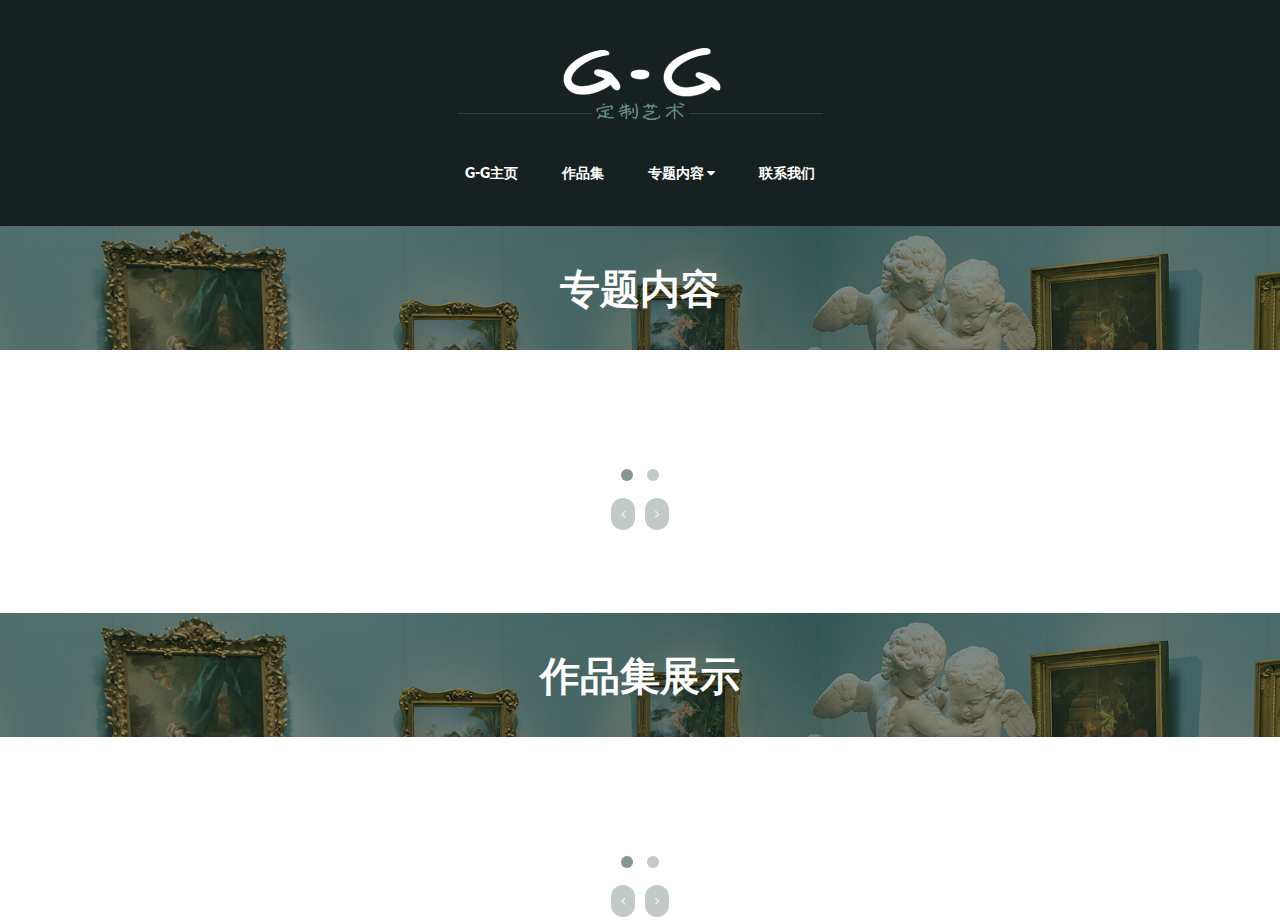
==== about.html @ 34f33b57 "Add files via upload" ====
<!doctype html>
<html class="no-js" lang="en">
    <head>
      <meta charset="utf-8">
      <meta http-equiv="x-ua-compatible" content="ie=edge">
      <title>G-G 联系方式</title>
      <meta name="description" content="">
      <meta name="viewport" content="width=device-width, initial-scale=1">
      <link rel="shortcut icon" type="image/x-icon" href="images/favicon.ico"> 
      <link rel="apple-touch-icon" href="images/favicon.ico">
      <!-- Place favicon.ico in the root directory -->
      <!-- all css here -->
      <!-- bootstrap v3.3.6 css -->
      <link rel="stylesheet" href="css/bootstrap.min.css">
      <!-- flat-icon css -->
      <link rel="stylesheet" href="css/flaticon.css">
      <!-- animate css -->
      <link rel="stylesheet" href="css/animate.css">
      <!-- jquery-ui.min css -->
      <link rel="stylesheet" href="css/jquery-ui.min.css">
      <!-- meanmenu css -->
      <link rel="stylesheet" href="css/meanmenu.min.css">
      <!-- owl.carousel css -->
      <link rel="stylesheet" href="css/owl.carousel.css">
      <!-- font-awesome css -->
      <link rel="stylesheet" href="css/font-awesome.min.css">
      <!-- style css -->
      <link rel="stylesheet" href="style.css">
      <!-- responsive css -->
      <link rel="stylesheet" href="css/responsive.css">
      <!-- modernizr css -->
      <script src="js/vendor/modernizr-2.8.3.min.js"></script>
    </head>
    <body>
        <!-- Header Area Start Here -->
        <header>
            <div class="header-area">
                <div class="container">
                    <div class="row">
                        <div class="col-lg-12 col-md-12 col-sm-12 col-xs-12">
                            <div class="logo-area">
                                <a href="index.html"><img src="images/logo.png" alt=""></a>
                            </div>
                        </div>
                        <div class="col-lg-12 col-md-12 col-sm-12 col-xs-12">
                            <nav>
                                <div class="main-menu">
                                    <ul>
                                        <li><a href="index.html">G-G主页</a></li>
                                        <li><a href="about.html">作品集</a></li>
                                        <li><a>专题内容 <i class="fa fa-caret-down" aria-hidden="true"></i></a>
                                          <ul>                                                
                                            <li><a href="about.html">定制内容</a></li>
                                            <li><a href="https://sticker.weixin.qq.com/cgi-bin/mmemoticon-bin/emoticonview?oper=single&t=shop/detail&productid=aL2PCfwK/89qO7sF6/+I+UDhfwEjhec2ZNvdnLLJRd/NdeG1R0ekOa5gpT2hba4B276aJAyvTpdCa6SAmxaBFAD7L1aZmBsq6Qu8JnBQkPEo=">小兔包包1</a></li>
                                            <li><a href="https://sticker.weixin.qq.com/cgi-bin/mmemoticon-bin/emoticonview?oper=single&t=shop/detail&productid=aL2PCfwK/89qO7sF6/+I+UDhfwEjhec2ZNvdnLLJRd/NsPagI66DlL+6jXRAiBVO2Pj77KPvrOYlN1unuAhCJGdX3nAT0XBNVtbupAVrVd1c=">小兔包包2</a></li>   
                                          </ul>                                       
                                        </li>
                                        </li>
                                        <!-- <li><a href="prices.html">Opening Times & Prices</a></li>
                                        <li><a>Pages <i class="fa fa-caret-down" aria-hidden="true"></i></a>
                                            <ul>                                                
                                                <li><a href="activities.html">Activities</a></li>
                                                <li><a href="events.html">Events</a></li>
                                                <li><a href="single-event.html">Single Event</a></li>
                                            </ul>
                                        </li>
                                        <li><a href="membership.html">Membership</a></li> -->
                                        <li class="active"><a href="contact.html">联系我们</a></li>
                                    </ul>
                                </div>
                            </nav>
                        </div>
                    </div>
                </div>
            </div>
        </header>
        <!-- Header Area End Here -->
        <!-- Breadcumb Start Here -->
        <div class="breadcumb-area">
            <div class="container">
                <div class="row">
                    <div class="col-lg-12 col-md-12 col-sm-12 col-xs-12 text-center">
                        <div class="breadcumb">
                            <h2>专题内容</h2>
                        </div>
                    </div>                    
                </div>
            </div>
        </div>
        <!-- Breadcumb End Here -->
        <!-- Contact Us Area Start Here -->
        <style>
          
          /* 我们让左右两边都固定宽度200 */
          
          .lside{
          margin-top: 30px;
          width: 360px;
          
          float: left;
          
          }
          .lside2{
          margin-top: 30px;
          width: 360px;
          
          margin-left: 30px;
          
          }
          .rside{
            margin-top: 30px;
          width: 360px;
          
          float: right;
          
          }
          
          /* 所以中间栏要加左右边距 */
          
          .content{
          margin-top: 30px;
          margin-left: 10px;
          margin-right:370px;
          
          }
          .center{
            margin: auto;
          }
          
          .lside,.rside,.content{
          
          padding: 20px;
          
          box-sizing: border-box;/* 去掉内边距影响 */
          
          }
                    
          /* 最后加个功能，当浏览宽度小于700时，三个栏进行竖排 */
          
          @media screen and (max-width:700px) {
          
          .lside,.rside,.content{
          
          width: 100%;
          
          margin: 0px;
          
          }
          
          }    
                
          </style>
          <div class="container">

            <!-- 主体这里我们要放入三个盒子，分别是左中右,要注意的是我们用margin进行三栏布局
            
                       中间的栏是自适应的，所以中间的栏放在第三个。
            
                       -->
            <br><br><br>
            <div class="row">
                <div class="showcase-slider">              
                    <div class="single-showcase">
                        <div class="images">                    
                          <img src="images/work/1.png" alt="">
                        </div>                  
                    </div>
                    <div class="single-showcase">
                        <div class="images">
                            <img src="images/work/2.png" alt="">                  
                        </div>
                    </div>
                    <div class="single-showcase">
                      <div class="images">                    
                        <img src="images/work/3.png" alt="">
                      </div>                  
                    </div>
                    <div class="single-showcase">
                      <div class="images">                    
                        <img src="images/work/4.png" alt="">
                      </div>                  
                    </div>
                    <div class="single-showcase">
                      <div class="images">                    
                        <img src="images/work/5.png" alt="">
                      </div>                  
                    </div>             
                </div>
            </div>
            
            </div>
            <br><br><br>
        <div class="breadcumb-area">
          <div class="container">
              <div class="row">
                  <div class="col-lg-12 col-md-12 col-sm-12 col-xs-12 text-center">
                      <div class="breadcumb">
                          <h2>作品集展示</h2>
                      </div>
                  </div>                    
              </div>
          </div>
        </div>  
        <br><br><br>
      <div class="row">
          <div class="showcase-slider">              
              <div class="single-showcase">
                  <div class="images">                    
                    <img src="images/work/6.png" alt="">
                  </div>                  
              </div>
              <div class="single-showcase">
                  <div class="images">
                      <img src="images/work/7.png" alt="">                  
                  </div>
              </div>
              <div class="single-showcase">
                <div class="images">                    
                  <img src="images/work/8.png" alt="">
                </div>                  
              </div>
              <div class="single-showcase">
                <div class="images">                    
                  <img src="images/work/9.png" alt="">
                </div>                  
              </div>
              <div class="single-showcase">
                <div class="images">                    
                  <img src="images/work/10.png" alt="">
                </div>                  
              </div>             
          </div>
      </div>
            
        <!-- Footer End Here -->
		    <!-- all js here -->
		    <!-- jquery latest version -->
        <script src="js/vendor/jquery-1.12.0.min.js"></script>
		    <!-- bootstrap js -->
        <script src="js/bootstrap.min.js"></script>
		    <!-- owl.carousel js -->
        <script src="js/owl.carousel.min.js"></script>
		    <!-- meanmenu js -->
        <script src="js/jquery.meanmenu.js"></script>
		    <!-- jquery-ui js -->
        <script src="js/jquery-ui.min.js"></script>
		    <!-- wow js -->
        <script src="js/wow.min.js"></script>
		    <!-- plugins js -->
        <script src="js/plugins.js"></script>
		    <!-- main js -->
        <script src="js/main.js"></script>
        <script type="text/javascript" src="https://maps.googleapis.com/maps/api/js"></script>
        <script>
        function initialize() {
          var mapOptions = {
            zoom: 15,
            scrollwheel: false,
            center: new google.maps.LatLng(40.6700, -73.9400),
          };

          var map = new google.maps.Map(document.getElementById('map'),
          mapOptions);

          var marker = new google.maps.Marker({
            position: map.getCenter(),
            icon: 'images/pointer.png',
            map: map
          });

          }
          google.maps.event.addDomListener(window, 'load', initialize);
        </script>
    </body>
</html>
---- css/flaticon.css ----
/*
  	Flaticon icon font: Flaticon
  	Creation date: 11/12/2016 12:36
  	*/

@font-face {
  font-family: "Flaticon";
  src: url("../fonts/Flaticon.eot");
  src: url("../fonts/Flaticon.eot?#iefix") format("embedded-opentype"),
       url("../fonts/Flaticon.woff") format("woff"),
       url("../fonts/Flaticon.ttf") format("truetype"),
       url("../fonts/Flaticon.svg#Flaticon") format("svg");
  font-weight: normal;
  font-style: normal;
}

@media screen and (-webkit-min-device-pixel-ratio:0) {
  @font-face {
    font-family: "Flaticon";
    src: url("../fonts/Flaticon.svg#Flaticon") format("svg");
  }
}

[class^="flaticon-"]:before, [class*=" flaticon-"]:before,
[class^="flaticon-"]:after, [class*=" flaticon-"]:after {   
  font-family: Flaticon;
font-style: normal;

}

.flaticon-animal:before { content: "\f100"; }
.flaticon-animal-1:before { content: "\f101"; }
.flaticon-animal-2:before { content: "\f102"; }
.flaticon-arrows:before { content: "\f103"; }
.flaticon-arrows-1:before { content: "\f104"; }
.flaticon-arrows-2:before { content: "\f105"; }
.flaticon-arrows-3:before { content: "\f106"; }
.flaticon-arrows-4:before { content: "\f107"; }
.flaticon-arrows-5:before { content: "\f108"; }
.flaticon-arrows-6:before { content: "\f109"; }
.flaticon-arrows-7:before { content: "\f10a"; }
.flaticon-book:before { content: "\f10b"; }
.flaticon-business:before { content: "\f10c"; }
.flaticon-business-1:before { content: "\f10d"; }
.flaticon-check:before { content: "\f10e"; }
.flaticon-check-1:before { content: "\f10f"; }
.flaticon-cinema:before { content: "\f110"; }
.flaticon-circle:before { content: "\f111"; }
.flaticon-circus:before { content: "\f112"; }
.flaticon-clock:before { content: "\f113"; }
.flaticon-clock-1:before { content: "\f114"; }
.flaticon-commerce:before { content: "\f115"; }
.flaticon-connection:before { content: "\f116"; }
.flaticon-exclamation:before { content: "\f117"; }
.flaticon-favorite:before { content: "\f118"; }
.flaticon-favorite-1:before { content: "\f119"; }
.flaticon-food:before { content: "\f11a"; }
.flaticon-food-2:before { content: "\f11b"; }
.flaticon-food-3:before { content: "\f11c"; }
.flaticon-foot:before { content: "\f11d"; }
.flaticon-gps:before { content: "\f11e"; }
.flaticon-gps-1:before { content: "\f11f"; }
.flaticon-gps-2:before { content: "\f120"; }
.flaticon-hospital:before { content: "\f121"; }
.flaticon-interface:before { content: "\f122"; }
.flaticon-interface-1:before { content: "\f123"; }
.flaticon-man:before { content: "\f124"; }
.flaticon-map:before { content: "\f125"; }
.flaticon-medical:before { content: "\f126"; }
.flaticon-money:before { content: "\f127"; }
.flaticon-money-1:before { content: "\f128"; }
.flaticon-monuments:before { content: "\f129"; }
.flaticon-null:before { content: "\f12a"; }
.flaticon-null-1:before { content: "\f12b"; }
.flaticon-null-2:before { content: "\f12c"; }
.flaticon-null-3:before { content: "\f12d"; }
.flaticon-people:before { content: "\f12e"; }
.flaticon-people-1:before { content: "\f12f"; }
.flaticon-people-2:before { content: "\f130"; }
.flaticon-people-3:before { content: "\f131"; }
.flaticon-people-4:before { content: "\f132"; }
.flaticon-people-5:before { content: "\f133"; }
.flaticon-person:before { content: "\f134"; }
.flaticon-play:before { content: "\f135"; }
.flaticon-play-1:before { content: "\f136"; }
.flaticon-search:before { content: "\f137"; }
.flaticon-security:before { content: "\f138"; }
.flaticon-shapes:before { content: "\f139"; }
.flaticon-shapes-1:before { content: "\f13a"; }
.flaticon-shapes-2:before { content: "\f13b"; }
.flaticon-sign:before { content: "\f13c"; }
.flaticon-sign-1:before { content: "\f13d"; }
.flaticon-sign-2:before { content: "\f13e"; }
.flaticon-social:before { content: "\f13f"; }
.flaticon-social-1:before { content: "\f140"; }
.flaticon-social-2:before { content: "\f141"; }
.flaticon-social-3:before { content: "\f142"; }
.flaticon-sofa:before { content: "\f143"; }
.flaticon-sports:before { content: "\f144"; }
.flaticon-sports-1:before { content: "\f145"; }
.flaticon-square:before { content: "\f146"; }
.flaticon-square-1:before { content: "\f147"; }
.flaticon-target:before { content: "\f148"; }
.flaticon-technology:before { content: "\f149"; }
.flaticon-technology-1:before { content: "\f14a"; }
.flaticon-technology-2:before { content: "\f14b"; }
.flaticon-telephone:before { content: "\f14c"; }
.flaticon-tickets:before { content: "\f14d"; }
.flaticon-tickets-1:before { content: "\f14e"; }
.flaticon-tool:before { content: "\f14f"; }
.flaticon-tool-1:before { content: "\f150"; }
.flaticon-tool-2:before { content: "\f151"; }
.flaticon-two:before { content: "\f152"; }
.flaticon-web:before { content: "\f153"; }
.flaticon-web-1:before { content: "\f154"; }
---- style.css ----
@import url('https://fonts.googleapis.com/css?family=Architects+Daughter|Gloria+Hallelujah|Lato:300,400,700,900');
/*-------------------------------------
    Template Name: Zooks - Zoo, Cinema, Museum, Comedy Club, Circus & Aquarium HTML5 Responsive Template
    Template URI: http://envalab.com/
    Description: Zooks is a  HTML5 Responsive Template especially made for Zoos, Cinemas, Museums, Comedy Clubs, Circus & Aquariums.
    Author: ENVALAB
    Author URI: http://envalab.com/
    Version: 1.0
-------------------------------------
    
    CSS INDEX
    ===================	
    1. Theme Default CSS (body, link color, section etc)

-------------------------------------*/
/*------------------------------------
    1.  Theme default CSS
        1.1 Reset CSS 
    2.Header Area Start Here 
    3.Slider Area Start Here
    4.Reason to come the zoo start here
    5.Showcase Area Start Here
    6.Promo Area Start Here
    7.Current Exchibition Area Start Here
    8.Video Section Start Here
    9.Recent Zooks Photos Start Here
    10.Footer Start Here
    11.Breadcumb Start Here
    12.Meseum Cafe Start Here
    13.Tutor Area Start Here
    14.Publications Start Here
    15.Servies Start Here
    16.Opening Area Start Here
    17.Activities Area Start Here 
    18.Events Area Start Here
    19.Single Events Area Start Here
    20.Membership Area Start Here
    21.Contact Us Area Start Here
/*------------------------------------*/
/*....................................
1.Theme default CSS
....................................*/
html,
body {
  height: 100%;
  font-size: 15px;
  color: #222222;
  font-family: 'Lato', sans-serif;
  vertical-align: baseline;
  line-height: 26px;
  font-weight: 400;
}
/* ....................................
1.1 Reset CSS 
.......................................*/
.floatleft {
  float: left;
}
.floatright {
  float: right;
}
.alignleft {
  float: left;
  margin-right: 15px;
  margin-bottom: 26px;
}
.alignright {
  float: right;
  margin-left: 15px;
  margin-bottom: 26px;
}
.aligncenter {
  display: block;
  margin: 0 auto 26px;
}
a:focus {
  outline: 0px solid;
}
img {
  max-width: 100%;
  height: auto;
}
.fix {
  overflow: hidden;
}
p {
  margin: 0 0 26px;
}
h1,
h2,
h3,
h4,
h5,
h6 {
  margin: 0 0 26px;
  font-weight: 600;
  font-family: 'Gloria Hallelujah', cursive;
}
a {
  transition: all 0.5s ease 0s;
  text-decoration: none;
}
a:hover {
  color: #385a57;
  text-decoration: none;
}
a:active,
a:hover {
  outline: 0 none;
  color: #547d79;
}
ul {
  list-style: outside none none;
  margin: 0;
  padding: 0;
}
.clear {
  clear: both;
}
::-moz-selection {
  background: #385a57;
  text-shadow: none;
}
::selection {
  background: #385a57;
  text-shadow: none;
}
.browserupgrade {
  margin: 26px  0;
  background: #385a57;
  color: #333333;
  padding: 26px 0;
}
.acurate {
  margin: 0;
  padding: 0;
}
.mobile-menu-area {
  display: none;
}
.mean-container .mean-nav {
  position: absolute;
  top: 100%;
}
.section-title {
  text-align: center;
}
.section-title h2 {
  position: relative;
  font-family: 'Lato', sans-serif;
  font-size: 30px;
  color: #385a57;
  text-transform: uppercase;
  margin-bottom: 10px;
}
.section-title h2:before {
  position: absolute;
  text-align: center;
  background: url(images/line.png) no-repeat;
  left: 150px;
  height: 10px;
  content: "";
  margin: auto;
  top: 20px;
  width: 150px;
}
.section-title h2:after {
  position: absolute;
  text-align: center;
  background: url(images/line.png) no-repeat;
  right: 150px;
  height: 10px;
  content: "";
  margin: auto;
  top: 20px;
  width: 150px;
}
.section-title h2 span {
  font-family: 'Gloria Hallelujah', cursive;
  text-transform: capitalize;
  color: #adb4b3;
  font-size: 40px;
}
.section-title p {
  border: 1px solid #dddddd;
  border-radius: 30px;
  display: inline-block;
  padding: 5px 30px;
}
.read-more {
  display: inline-block;
}
.read-more a {
  background: #ffffff;
  color: #52716e;
  display: inline-block;
  padding: 10px 20px;
  transition: all 0.5s ease 0s;
}
.read-more a:hover {
  background: #385a57;
  color: #ffffff;
}
/* ------------------------------------
2.Header Area Start Here 
---------------------------------------*/
.header-area {
  background: #182121;
}
.header-area .logo-area {
  padding: 45px 0 0;
  text-align: center;
}
.header-area .main-menu ul {
  margin: 0;
  padding: 0;
  text-align: center;
}
.header-area .main-menu ul li {
  display: inline-block;
  padding: 40px 20px;
  position: relative;
}
.header-area .main-menu ul li:hover ul {
  transform: scaleY(1);
  visibility: visible;
  opacity: 1;
}
.header-area .main-menu ul li ul {
  position: absolute;
  background: #182121;
  left: 0;
  opacity: 0;
  top: 100%;
  transform: scaleY(0);
  transform-origin: 0 0 0;
  transition: all 0.5s ease 0s;
  width: 200px;
  z-index: 99999;
  text-align: left;
  visibility: hidden;
}
.header-area .main-menu ul li ul li {
  display: block;
  border-bottom: 1px solid #385a57;
  margin: 0;
  padding: 0;
}
.header-area .main-menu ul li ul li a {
  display: block;
  padding: 7px 10px;
  text-decoration: none;
  color: #ffffff !important;
  font-size: 14px;
  font-weight: 300;
  transition: all 0.5s ease 0s;
}
.header-area .main-menu ul li ul li a:hover {
  color: #547d79;
  margin-left: 5px;
}
.header-area .main-menu ul li a {
  display: block;
  font-size: 14px;
  text-decoration: none;
  color: #ffffff;
  text-transform: uppercase;
  font-weight: 800;
}
.header-area .main-menu ul li a:hover {
  color: #dddddd;
}
/* ------------------------------------
3.Slider Area Start Here 
---------------------------------------*/
.slider-area {
  position: relative;
}
.slider-area .single-slider {
  padding: 200px 0;
}
.slider-area .single-slider h2 {
  font-family: 'Lato', sans-serif;
  font-size: 65px;
  color: #ffffff;
}
.slider-area .single-slider .read-more {
  display: inline-block;
}
.slider-area .single-slider .read-more a {
  background: #ffffff;
  color: #52716e;
  display: inline-block;
  padding: 10px 20px;
  transition: all 0.5s ease 0s;
}
.slider-area .single-slider .read-more a:hover {
  background: #385a57;
  color: #ffffff;
}
.slider-area .single-slider.slide-one {
  background: url(images/slider/1.jpg) no-repeat;
  background-size: cover;
  background-position: center;
}
.slider-area .single-slider.slide-two {
  background: url(images/slider/1.jpg) no-repeat;
  background-size: cover;
  background-position: center;
}
.slider-area .single-slider.slide-three {
  background: url(images/slider/1.jpg) no-repeat;
  background-size: cover;
  background-position: center;
}
.slider-area .owl-controls {
  margin-top: 50px;
  z-index: 99999;
  position: absolute;
  left: 0;
  right: 0;
  text-align: center;
  margin: auto;
  bottom: 28px;
}
.slider-area .owl-controls .owl-pagination .owl-page.active span {
  background: #fff;
}
.slider-area .owl-controls .owl-pagination .owl-page span {
  display: block;
  width: 50px;
  height: 2px;
  margin: 5px 7px;
  filter: alpha(opacity=50);
  opacity: 1;
  -webkit-border-radius: 0px;
  -moz-border-radius: 0px;
  border-radius: 0px;
  background: #547d79;
  border: none;
}
/* ------------------------------------
4.Reason to come the zoo start here 
---------------------------------------*/
.reason-to-come-zoo-area {
  padding: 100px 0;
}
.reason-to-come-zoo-area .single-reason {
  padding: 30px 5px;
}
.reason-to-come-zoo-area .single-reason .icon a i {
  border-bottom: 1px solid #dddddd;
  color: #385a57;
  display: inline-block;
  font-size: 50px;
  margin-bottom: 30px;
  padding-bottom: 30px;
}
.reason-to-come-zoo-area .single-reason h3 a {
  font-family: 'Lato', sans-serif;
  font-size: 18px;
  color: #385a57;
  transition: all 0.5s ease 0s;
}
.reason-to-come-zoo-area .single-reason h3 a:hover {
  color: #333333;
}
/* ------------------------------------
5.Showcase Area Start Here 
---------------------------------------*/
.showcase-area {
  padding: 100px 0;
  background: #f7f7f7;
}
.showcase-area .showcase-slider {
  margin-bottom: 10px;
  padding-bottom: 10px;
  border-bottom: 1px solid #dddddd;
  margin-right: -30px;
}
.showcase-area .showcase-slider .single-showcase {
  margin-right: 30px;
  position: relative;
  overflow: hidden;
}
.showcase-area .showcase-slider .single-showcase:hover .overley {
  opacity: 1;
  transform: scale(1);
}
.showcase-area .showcase-slider .single-showcase .images img {
  width: 100%;
}
.showcase-area .showcase-slider .single-showcase .overley {
  position: absolute;
  left: 0;
  right: 0;
  width: 100%;
  height: 100%;
  background: #385a57;
  text-align: center;
  margin: auto;
  top: 0;
  opacity: 0;
  transition: all .5s;
  transform: scale(2);
}
.showcase-area .showcase-slider .single-showcase .overley .information {
  top: 35%;
  position: absolute;
  transform: rotateY(-50px);
  padding: 0 30px;
}
.showcase-area .showcase-slider .single-showcase .overley .information h3 {
  margin-bottom: 20px;
}
.showcase-area .showcase-slider .single-showcase .overley .information h3 > a {
  font-size: 18px;
  font-family: 'Lato', sans-serif;
  color: #ffffff;
  border: none;
  padding: 0;
  line-height: 1.5;
}
.showcase-area .showcase-slider .single-showcase .overley .information a {
  border: 1px solid #dddddd;
  border-radius: 10px;
  display: inline-block;
  padding: 5px 30px;
  color: #ffffff;
}
.showcase-area .showcase-slider .owl-buttons .owl-prev {
  left: 28px;
  top: 40%;
  position: absolute;
  -webkit-border-radius: 0;
  -moz-border-radius: 0;
  border-radius: 0;
  margin: 2px !important;
  background: transparent;
  transition: all 0.5s ease 0s;
}
.showcase-area .showcase-slider .owl-buttons .owl-next {
  right: 56px;
  top: 40%;
  position: absolute;
  display: block;
  -webkit-border-radius: 0;
  -moz-border-radius: 0;
  border-radius: 0;
  margin: 2px !important;
  background: transparent;
  transition: all 0.5s ease 0s;
}
.showcase-area .showcase-slider .owl-buttons i {
  color: #385a57;
  font-size: 72px;
  font-weight: 100;
  color: #ffffff;
}
/* ------------------------------------
6.Promo Area Start Here 
---------------------------------------*/
.promo-area {
  padding: 140px 0 200px;
  background: url(images/promo.png) no-repeat;
  background-position: center;
  background-size: cover;
}
.promo-area .promo-text {
  color: #ffffff;
  width: 50%;
}
.promo-area .promo-text h2 {
  font-size: 60px;
  font-family: 'Lato', sans-serif;
  font-weight: 600;
}
.promo-area .promo-text p {
  font-size: 18px;
  margin-bottom: 40px;
}
/* -------------------------------------
7.Current Exchibition Area Start Here 
---------------------------------------*/
.current-exibition-area h2 {
  color: #385a57;
  font-size: 30px;
  font-family: 'Lato', sans-serif;
  font-weight: bold;
  border-bottom: 1px solid #dddddd;
  text-transform: uppercase;
  padding-bottom: 10px;
}
.exhibition-menu ul {
  margin: 0;
  padding: 0;
  text-align: left;
  border: 0px;
}
.exhibition-menu ul.nav.nav-tabs {
  margin: 0;
  padding: 0;
  text-align: left;
}
.exhibition-menu ul.nav.nav-tabs li {
  display: inline-block;
  float: inherit;
  background: transparent;
  color: #444444;
  margin: 3px;
}
.exhibition-menu ul.nav.nav-tabs li.active a {
  background: #385a57;
  color: #ffffff;
  border: 2px solid #385a57;
  border-radius: 10px;
  padding: 6px 25px;
}
.exhibition-menu ul.nav.nav-tabs li a {
  display: block;
  text-align: center;
  font-size: 16px;
  color: #8f8f8f;
  background: transparent;
  border: 2px solid #385a57;
  border-radius: 10px;
  padding: 8px 25px;
}
.exhibition-menu ul.nav.nav-tabs li a:hover {
  background: #385a57;
  color: #ffffff;
}
.exhibition-content-area {
  position: relative;
  overflow: hidden;
  margin: 30px 0;
}
.exhibition-content-area .image-area {
  position: relative;
  overflow: hidden;
  transition: all 0.5s ease 0s;
  margin-bottom: 30px;
}
.exhibition-content-area .image-area .images {
  position: relative;
  overflow: hidden;
}
.exhibition-content-area .image-area .images:hover img {
  transform: scale(1.2);
}
.exhibition-content-area .image-area .images img {
  width: 100%;
  transition: all 0.5s ease 0s;
}
.exhibition-content-area .image-area .date-area {
  width: 95px;
  height: 120px;
  position: absolute;
  right: 10px;
  top: 10px;
  background: #ffffff;
  text-align: center;
  text-transform: uppercase;
  font-weight: bold;
}
.exhibition-content-area .image-area .date-area p {
  font-size: 16px;
  padding: 10px;
  margin-bottom: 0;
}
.exhibition-content-area .image-area .date-area span {
  color: #ffffff;
  background: #385a57;
  display: block;
}
.exhibition-content-area .exhibition-details {
  border-bottom: 1px solid #dddddd;
  padding-bottom: 15px;
}
.exhibition-content-area .exhibition-details.last-child {
  border: none !important;
}
.exhibition-content-area .exhibition-details h2 {
  font-family: 'Lato', sans-serif;
  font-size: 30px;
  color: #385a57;
}
.exhibition-content-area .exhibition-details h2 span {
  float: right;
  font-size: 14px;
  padding: 10px 30px;
  cursor: pointer;
  background: #385a57;
  color: #ffffff;
  text-transform: uppercase;
  transition: all 0.5s ease 0s;
  border: 2px solid #385a57;
}
.exhibition-content-area .exhibition-details h2 span:hover {
  background: #ffffff;
  color: #385a57;
  border: 2px solid #385a57;
}
.exhibition-content-area .exhibition-details ul {
  margin: 0;
  padding: 0;
  list-style: none;
}
.exhibition-content-area .exhibition-details ul li {
  display: block;
  margin-right: 30px;
  margin-bottom: 10px;
}
.exhibition-content-area .exhibition-details ul li i {
  margin-right: 10px;
  font-weight: 800;
  color: #cfcfcf;
}
.exhibition-content-area .exhibition-details ul li span {
  margin-left: 100px;
}
.exhibition-content-area .exhibition-details ul li span i {
  margin-right: 10px;
  font-weight: 800;
  color: #cfcfcf;
}
/* ------------------------------------
8.Video Section Start Here 
---------------------------------------*/
.video-area {
  padding: 100px 0;
  background: #f7f7f7;
}
.video-area .video-content h2 {
  font-family: 'Lato', sans-serif;
  text-transform: uppercase;
  color: #385a57;
  font-weight: 800;
  margin-bottom: 40px;
}
.video-area .video-content .media .pull-left {
  margin-right: 15px;
}
.video-area .video-content .media .pull-left a {
  width: 100px;
  height: 100px;
  line-height: 100px;
  border-radius: 100%;
  border: 2px solid #385a57;
  display: block;
  text-align: center;
  transition: all 0.5s ease 0s;
}
.video-area .video-content .media .pull-left a:hover {
  background: #385a57;
}
.video-area .video-content .media .pull-left a:hover i {
  color: #ffffff;
}
.video-area .video-content .media .pull-left a i {
  font-size: 30px;
  font-weight: 800;
  color: #385a57;
}
.video-area .video-content .media .media-body h4 {
  font-size: 24px;
  color: #385a57;
  margin-bottom: 30px;
}
.video-area .video-content .media .media-body p {
  color: #385a57;
}
/* ------------------------------------
9.Recent Zooks Photos Start Here 
---------------------------------------*/
.recent-zooks-photo-area {
  padding: 100px 0;
}
.recent-zooks-photo-area .single-recent-photos {
  position: relative;
  overflow: hidden;
  margin-top: 30px;
}
.recent-zooks-photo-area .single-recent-photos:hover .overley {
  opacity: 1;
  transform: scale(1);
}
.recent-zooks-photo-area .single-recent-photos .images img {
  width: 100%;
}
.recent-zooks-photo-area .single-recent-photos .overley {
  position: absolute;
  left: 0;
  right: 0;
  width: 100%;
  height: 100%;
  background: #385a57;
  text-align: left;
  margin: auto;
  top: 0;
  opacity: 0;
  transition: all .5s;
  transform: scale(2);
}
.recent-zooks-photo-area .single-recent-photos .overley .photos-informations {
  top: 35%;
  position: absolute;
  transform: rotateY(-50px);
  padding: 0 15px;
}
.recent-zooks-photo-area .single-recent-photos .overley .photos-informations h3 {
  margin-bottom: 20px;
  font-size: 18px;
  font-family: 'Lato', sans-serif;
  color: #ffffff;
  border: none;
  padding: 0;
  line-height: 1.5;
}
.recent-zooks-photo-area .single-recent-photos .overley .photos-informations ul {
  margin: 0;
  padding: 0;
  list-style: none;
}
.recent-zooks-photo-area .single-recent-photos .overley .photos-informations ul li {
  display: inline-block;
  margin-right: 30px;
  color: #ffffff;
}
.recent-zooks-photo-area .single-recent-photos .overley .photos-informations ul li:last-child {
  float: right;
}
.recent-zooks-photo-area .single-recent-photos .overley .photos-informations ul li a {
  color: #fff;
  display: inline-block;
  margin: 0 5px;
}
/* ------------------------------------
10.Footer Start Here 
---------------------------------------*/
.footer-top {
  padding: 100px 0;
  background: url(images/footer-bg.png) no-repeat;
  background-position: center;
  background-size: cover;
}
.footer-top .widget h2 {
  font-family: 'Architects Daughter', cursive;
  font-size: 26px;
  color: #385a57;
  position: relative;
  margin-bottom: 50px;
}
.footer-top .widget h2:after {
  background: #385a57;
  bottom: -10px;
  content: "";
  height: 1px;
  left: 0;
  position: absolute;
  width: 50px;
}
.footer-top .widget .media .pull-left {
  margin-right: 10px;
}
.footer-top .widget .media .pull-left a {
  font-size: 20px;
}
.footer-top .widget .media .pull-left a i {
  color: #385a57;
}
.footer-top .widget .media .media-body h4.media-heading {
  font-family: 'Lato', sans-serif;
  font-size: 16px;
  color: #385a57;
}
.footer-top .widget .media .media-body p {
  margin-bottom: 0;
}
.footer-top .widget .media .media-body .read-more {
  display: inline-block;
}
.footer-top .widget .media .media-body .read-more a {
  color: #52716e;
  display: inline-block;
  transition: all 0.5s ease 0s;
  padding: 0;
  margin: 0;
}
.footer-top .widget .media .media-body .read-more a:hover {
  color: #385a57;
  background: transparent;
}
.footer-top .widget .clock {
  margin-bottom: 20px;
}
.footer-top .widget .sponser {
  margin-bottom: 40px;
}
.footer-top .widget .sponser ul li {
  border: 1px solid #ededed;
  display: inline-block;
  margin: 2px;
  transition: all 0.5s ease 0s;
}
.footer-top .widget .sponser ul li:hover {
  border: 1px solid #385a57;
}
.footer-top .widget .sponser ul li img {
  width: 100%;
  transition: all 0.5s ease 0s;
}
.news-letter {
  background: #385a57;
  padding: 30px 0;
}
.news-letter .text h2 {
  color: #ffffff;
  margin-bottom: 0;
  font-family: 'Lato', sans-serif;
  text-align: right;
  font-weight: 400;
}
.news-letter .subscribe {
  position: relative;
  overflow: hidden;
}
.news-letter .subscribe form .form-group {
  position: relative;
  overflow: hidden;
  margin: 0;
  padding: 0;
}
.news-letter .subscribe form .form-group input {
  height: 50px;
  border-radius: 10px;
}
.news-letter .subscribe-button {
  position: absolute;
  right: 20px;
  top: 10px;
}
.news-letter .subscribe-button a i {
  font-weight: bold;
  color: #385a57;
}
.footer-bottom-area {
  padding: 25px 0;
}
.footer-bottom-area .footer-menu ul {
  margin: 0;
  padding: 0;
  list-style: none;
}
.footer-bottom-area .footer-menu ul li {
  display: inline-block;
}
.footer-bottom-area .footer-menu ul li a {
  display: block;
  padding: 0 20px;
  font-family: 'Gloria Hallelujah', cursive;
  font-size: 18px;
  transition: all 0.5s ease 0s;
  color: #9f9f9f;
}
.footer-bottom-area .footer-menu ul li a:hover {
  color: #385a57;
}
.footer-bottom-area .copyright {
  text-align: right;
}
.footer-bottom-area .copyright p {
  color: #9f9f9f;
  margin-bottom: 0;
}
.footer-bottom-area .copyright p i {
  padding: 0 10px;
}
/* ------------------------------------
11.Breadcumb Start Here 
---------------------------------------*/
.breadcumb-area {
  background: url(images/breadcumb.jpg) no-repeat;
  background-position: center;
  background-size: cover;
}
.breadcumb-area .breadcumb h2 {
  color: #ffffff;
  font-family: 'Lato', sans-serif;
  margin-bottom: 0;
  padding: 40px 0;
  font-size: 40px;
}
/* ------------------------------------
12.Meseum Cafe Start Here 
---------------------------------------*/
.meseum-cafe-area {
  padding: 100px 0;
  background: url(images/meseum.jpg) no-repeat;
  background-size: cover;
  background-position: center;
  min-height: 580px;
}
.meseum-cafe-area .meseum-cafe-content {
  margin-top: 60px;
}
.meseum-cafe-area .meseum-cafe-content h2 {
  font-family: 'Lato', sans-serif;
  color: #ffffff;
  font-size: 60px;
}
.meseum-cafe-area .meseum-cafe-content p {
  color: #ffffff;
  margin-bottom: 40px;
}
.meseum-cafe-area .meseum-cafe-food {
  border: 1px solid #dddddd;
  padding: 5px;
}
.meseum-cafe-area .meseum-cafe-food .single-food {
  border: 1px solid #dddddd;
  padding: 5px;
}
.meseum-cafe-area .meseum-cafe-food .single-food ul {
  margin: 0;
  padding: 30px;
  list-style: none;
}
.meseum-cafe-area .meseum-cafe-food .single-food ul li {
  display: block;
}
.meseum-cafe-area .meseum-cafe-food .single-food ul li .food-menu h3 {
  color: #ffffff;
  padding-bottom: 15px;
  border-bottom: 1px solid #777777;
}
.meseum-cafe-area .meseum-cafe-food .single-food ul li .food-menu p {
  color: #ffffff;
}
.meseum-cafe-area .meseum-cafe-food .owl-controls {
  margin-top: 0;
}
.meseum-cafe-area .meseum-cafe-food .owl-controls .owl-buttons .owl-prev {
  background: transparent none repeat scroll 0 0;
  border-radius: 0;
  color: #777777;
  font-size: 24px;
  margin: 0;
  opacity: 1;
  padding: 0;
  position: absolute;
  right: 80px;
  top: 30px;
  margin: 0 1px;
  transition: all 0.5s ease 0s;
}
.meseum-cafe-area .meseum-cafe-food .owl-controls .owl-buttons .owl-prev:hover {
  color: #ffffff;
}
.meseum-cafe-area .meseum-cafe-food .owl-controls .owl-buttons .owl-next {
  background: transparent none repeat scroll 0 0;
  border-radius: 0;
  font-size: 24px;
  color: #777777;
  margin: 0;
  opacity: 1;
  padding: 0;
  position: absolute;
  right: 40px;
  top: 30px;
  transition: all 0.5s ease 0s;
}
.meseum-cafe-area .meseum-cafe-food .owl-controls .owl-buttons .owl-next:hover {
  color: #ffffff;
}
/* ------------------------------------
13.Tutor Area Start Here 
---------------------------------------*/
.tutor-area {
  background: rgba(0, 0, 0, 0);
  background-image: url("images/tutor-bg.jpg");
  background-repeat: no-repeat;
  background-position: center bottom;
  background-size: contain;
  margin: 40px 0 0;
  padding: 0 0 120px;
}
.tutor-area .tutor-content .tutor-title h2 {
  position: relative;
  font-family: 'Lato', sans-serif;
  font-size: 30px;
  color: #385a57;
  text-transform: uppercase;
  margin-bottom: 10px;
}
.tutor-area .tutor-content .tutor-title p {
  border: 1px solid #dddddd;
  border-radius: 10px;
  display: inline-block;
  padding: 5px 30px;
}
.tutor-area .tutor-content .text > p {
  font-weight: 600;
}
.tutor-area .tutor-content .import-notice {
  display: block;
}
.tutor-area .tutor-content .import-notice:before {
  content: '';
  position: absolute;
  left: -100px;
  background: #f3f3f3 none repeat scroll 0 0;
  display: block;
  height: 165px;
  right: 15px;
  z-index: 9;
}
.tutor-area .tutor-content .import-notice > p {
  position: relative;
  padding: 15px 0;
  z-index: 999;
}
.tutor-area .tutor-content .import-notice .color-area {
  display: block;
  margin: 0 0 50px;
}
.tutor-area .tutor-content .import-notice .color-area:before {
  content: '';
  position: absolute;
  left: -100px;
  background: #385a57 none repeat scroll 0 0;
  display: block;
  height: 55px;
  right: 15px;
  z-index: 9;
}
.tutor-area .tutor-content .import-notice .color-area > p {
  position: relative;
  color: #ffffff;
  padding: 15px 0;
  margin-bottom: 0;
  z-index: 999;
}
.tutor-area .tutor-content .contact {
  padding-top: 30px;
}
.tutor-area .tutor-content .contact a {
  display: inline-block;
  padding: 10px 20px;
  border: 2px solid #385a57;
  color: #385a57;
  transition: all 0.5s ease 0s;
}
.tutor-area .tutor-content .contact a:hover {
  background: #385a57;
  color: #ffffff;
}
/* ------------------------------------
14.Publications Start Here 
---------------------------------------*/
.pulication-area {
  padding: 100px 0;
  background: #f3f3f3;
}
.pulication-area .single-publication {
  margin-right: 30px;
}
.pulication-area .single-publication .images {
  position: relative;
  overflow: hidden;
  margin-bottom: 30px;
}
.pulication-area .single-publication .images:hover .overley {
  opacity: 1;
  transform: scale(1);
}
.pulication-area .single-publication .images img {
  width: 100%;
}
.pulication-area .single-publication .images .overley {
  position: absolute;
  top: 0;
  left: 0;
  right: 0;
  margin: auto;
  text-align: center;
  background: rgba(255, 255, 255, 0.5);
  width: 100%;
  height: 100%;
  transition: all 0.5s ease 0s;
  opacity: 0;
  transform: scale(2);
}
.pulication-area .single-publication .images .overley .information {
  position: relative;
  top: 50%;
  transform: scaleY(-50px);
}
.pulication-area .single-publication .images .overley .information a {
  display: inline-block;
  padding: 10px 20px;
  color: #ffffff;
  background: #385a57;
}
.pulication-area .single-publication .publication-details {
  text-align: center;
}
.pulication-area .single-publication .publication-details h3 a {
  font-family: 'Lato', sans-serif;
  color: #385a57;
  font-size: 17px;
  transition: all 0.5s ease 0s;
  position: relative;
}
.pulication-area .single-publication .publication-details h3 a:after {
  background: #dddddd none repeat scroll 0 0;
  bottom: -39px;
  content: "";
  height: 1px;
  left: 0;
  margin: auto;
  position: absolute;
  right: 0;
  text-align: center;
  width: 60px;
}
.pulication-area .single-publication .publication-details h3 a:hover {
  color: #333333;
}
.pulication-area .single-publication .publication-details p {
  color: #385a57;
  font-weight: 600;
  font-size: 24px;
  margin-top: 10px;
}
.pulication-area .single-publication .publication-details p del {
  color: #999999;
  margin: 0 5px;
  font-size: 16px;
}
.pulication-area .single-publication .publication-details > a {
  width: 45px;
  height: 45px;
  line-height: 45px;
  background: #385a57;
  color: #ffffff;
  display: inline-block;
  -webkit-border-radius: 50%;
  -moz-border-radius: 50%;
  border-radius: 50%;
  transition: all 0.5s ease 0s;
  border: 1px solid #385a57;
}
.pulication-area .single-publication .publication-details > a:hover {
  background: transparent;
  border: 1px solid #385a57;
  color: #385a57;
}
/* ....................................
15.Servies Start Here
.......................................*/
.single-services-area {
  padding: 100px 0;
}
.single-services-area .services-content {
  background: url(images/services-bg.png) no-repeat;
  background-position: 100% 0px;
  overflow: hidden;
}
.single-services-area .services-content .main-single-service .service-image img {
  transition: all 0.5s ease 0s;
  margin-bottom: 30px;
}
.single-services-area .services-content .main-single-service .service-image img:hover {
  -webkit-box-shadow: 0px 5px 5px 0px rgba(50, 50, 50, 0.5);
  -moz-box-shadow: 0px 5px 5px 0px rgba(50, 50, 50, 0.5);
  box-shadow: 0px 5px 5px 0px rgba(50, 50, 50, 0.5);
}
.single-services-area .services-content .main-single-service h3 {
  font-size: 18px;
  position: relative;
  margin-bottom: 40px;
}
.single-services-area .services-content .main-single-service h3:after {
  background: #385a57;
  bottom: -15px;
  content: "";
  height: 3px;
  left: 0;
  margin: auto;
  position: absolute;
  width: 100px;
}
.single-services-area .services-content .main-single-service p {
  margin-bottom: 60px;
}
.single-services-area .services-content .main-single-service .benefit-business-planning ul li {
  position: relative;
  margin-left: 20px;
  margin-bottom: 10px;
}
.single-services-area .services-content .main-single-service .benefit-business-planning ul li:after {
  top: 0px;
  content: "\f0c8";
  height: 3px;
  left: -20px;
  margin: auto;
  position: absolute;
  width: 30px;
  height: 30px;
  font-family: fontawesome;
  margin-right: 10px;
  color: #444444;
}
.single-services-area .services-content .main-single-service .business-benefit-image img {
  width: 100%;
  transition: all 0.5s ease 0s;
  margin-bottom: 30px;
}
.single-services-area .services-content .main-single-service .business-benefit-image img:hover {
  -webkit-box-shadow: 0px 5px 5px 0px rgba(50, 50, 50, 0.5);
  -moz-box-shadow: 0px 5px 5px 0px rgba(50, 50, 50, 0.5);
  box-shadow: 0px 5px 5px 0px rgba(50, 50, 50, 0.5);
}
.sidebar-area .widget .navbar-form {
  width: 100%;
  margin-bottom: 40px;
}
.sidebar-area .widget .navbar-form .form-group {
  width: 100%;
  position: relative;
  overflow: hidden;
}
.sidebar-area .widget .navbar-form .form-group input {
  width: 100%;
  height: 45px;
  border-radius: 0;
  background: #f6f6f6;
  border: 1px solid #f6f6f6;
}
.sidebar-area .widget .navbar-form .form-group i {
  position: absolute;
  right: 15px;
  top: 13px;
  font-size: 20px;
  color: #999999;
  cursor: pointer;
}
.sidebar-area .widget .services-tab {
  padding: 30px;
  background: #f3f3f3;
}
.sidebar-area .widget .services-tab ul {
  margin: 0;
  padding: 0;
  text-align: left;
  border: 0px;
}
.sidebar-area .widget .services-tab ul.nav.nav-tabs {
  margin: 0;
  padding: 0;
  text-align: left;
  border: none;
}
.sidebar-area .widget .services-tab ul.nav.nav-tabs li {
  display: block;
  float: inherit;
  border-top: none;
  color: #444444;
}
.sidebar-area .widget .services-tab ul.nav.nav-tabs li i {
  background: #385a57 none repeat scroll 0 0;
  border-radius: 50%;
  color: #ffffff;
  height: 30px;
  line-height: 30px;
  margin: auto 15px auto auto;
  text-align: center;
  width: 30px;
  border: 1px solid #385a57;
}
.sidebar-area .widget .services-tab ul.nav.nav-tabs li i:hover {
  background: transparent;
  color: #385a57;
}
.sidebar-area .widget .services-tab ul.nav.nav-tabs li.active {
  display: block;
  float: inherit;
  border-top: none;
  background: #f3f3f3;
  color: #444444;
}
.sidebar-area .widget .services-tab ul.nav.nav-tabs li.active i {
  border-radius: 50%;
  height: 30px;
  line-height: 30px;
  margin: auto 15px auto auto;
  text-align: center;
  width: 30px;
  border: 1px solid #385a57;
  background: transparent;
  color: #385a57;
}
.sidebar-area .widget .services-tab ul.nav.nav-tabs li.active a {
  background: transparent;
  color: #385a57;
  border: 0px;
}
.sidebar-area .widget .services-tab ul.nav.nav-tabs li a {
  display: block;
  font-size: 16px;
  color: #444444;
  background: transparent;
  border: 0px;
}
.sidebar-area .widget .services-tab ul.nav.nav-tabs li a:hover {
  background: transparent;
  color: #385a57;
  border: 0px;
}
/* ------------------------------------
16.Opening Area Start Here 
---------------------------------------*/
.opening-price-area {
  padding: 100px 0;
}
.opening-price-area .meseum-openning-area h2 {
  font-family: 'Lato', sans-serif;
  color: #385a57;
  font-size: 30px;
  text-transform: uppercase;
}
.opening-price-area .meseum-openning-area h2 span {
  color: #b7b7b7;
}
.opening-price-area .meseum-openning-area .openning-table .table-responsive .table {
  margin: 0;
  padding: 0;
}
.opening-price-area .meseum-openning-area .openning-table .table-responsive .table thead {
  background: #385a57;
}
.opening-price-area .meseum-openning-area .openning-table .table-responsive .table thead.nightime {
  background: #b8b8b8 !important;
}
.opening-price-area .meseum-openning-area .openning-table .table-responsive .table thead.nightime > tr > th {
  font-size: 24px;
  font-weight: 800;
  text-align: center;
}
.opening-price-area .meseum-openning-area .openning-table .table-responsive .table thead tr th {
  color: #ffffff;
  font-size: 16px;
  padding: 25px 30px;
  font-weight: bold;
}
.opening-price-area .meseum-openning-area .openning-table .table-responsive .table tbody {
  background: #f4f4f4;
}
.opening-price-area .meseum-openning-area .openning-table .table-responsive .table tbody tr th {
  padding: 20px 30px;
}
.opening-price-area .meseum-openning-area .openning-table .table-responsive .table tbody tr td {
  padding: 20px 30px;
}
.sidebar-area .widget {
  margin-bottom: 60px;
}
.sidebar-area .widget h2 {
  font-size: 24px;
  color: #385a57;
  font-family: 'Lato', sans-serif;
  border-bottom: 1px solid #385a57;
  padding-bottom: 15px;
}
.sidebar-area .widget h2 i {
  margin-right: 20px;
  font-size: 20px;
}
.sidebar-area .widget ul {
  margin: 0;
  padding: 0;
  list-style: none;
}
.sidebar-area .widget ul li {
  display: block;
  margin-bottom: 15px;
}
.sidebar-area .widget ul li a {
  display: block;
  color: #707070;
}
.sidebar-area .widget ul li a span {
  font-weight: 600;
  color: #333333;
}
.sidebar-area .widget ul li a i {
  margin: 5px 20px 0 0;
  float: left;
}
.sidebar-area .widget ul li a p {
  display: table;
}
.sidebar-area .widget .media {
  margin-bottom: 15px;
}
.sidebar-area .widget .media .pull-left {
  margin-right: 5px;
}
.sidebar-area .widget .media .pull-left a img:hover {
  opacity: .9;
}
.sidebar-area .widget .media .media-body h4 {
  margin-bottom: 20px;
}
.sidebar-area .widget .media .media-body h4 a {
  font-family: 'Lato', sans-serif;
  font-size: 18px;
  color: #707070;
}
.sidebar-area .widget .media .media-body h4 a:hover {
  color: #385a57;
}
.sidebar-area .widget .media .media-body ul {
  margin: 0;
  padding: 0;
  list-style: none;
}
.sidebar-area .widget .media .media-body ul li {
  display: block;
  margin-bottom: 8px;
}
.sidebar-area .widget .media .media-body ul li a {
  display: block;
  color: #707070;
}
.sidebar-area .widget .media .media-body ul li a span {
  font-weight: 600;
  color: #333333;
}
.sidebar-area .widget .media .media-body ul li a i {
  margin-right: 7px;
}
.calender-area {
  margin-top: 100px;
  background: #f4f4f4;
}
.calender-area .table-responsive {
  padding: 15px;
  overflow-y: scroll;
}
.calender-area .table-responsive h3 {
  background: #385a57 none repeat scroll 0 0;
  color: #ffffff;
  font-family: 'Lato', sans-serif;
  padding: 25px;
  text-align: center;
  margin: -15px -15px 0 -15px;
}
.calender-area .table-responsive h3 i {
  margin: 0 30px;
}
.calender-area .table-responsive .table {
  margin: 0;
  padding: 0;
  min-width: 767px;
}
.calender-area .table-responsive .table tbody {
  background: #f4f4f4;
  text-align: center;
  margin-left: 0;
  margin-right: 0;
}
.calender-area .table-responsive .table tbody tr {
  text-align: left;
}
.calender-area .table-responsive .table tbody tr:first-child {
  border-bottom: 2px solid #ededed;
}
.calender-area .table-responsive .table tbody tr th {
  padding: 20px 10px;
}
.calender-area .table-responsive .table tbody tr td {
  padding: 20px 0px;
  width: 70px;
  height: 70px;
  text-align: center;
  display: inline-block;
  margin: 20px;
  border: none;
}
.calender-area .table-responsive .table tbody tr td.date {
  background: #c8c8c8;
}
.calender-area .table-responsive .table tbody tr td.open {
  background: #6fb55f !important;
  color: #ffffff !important;
}
.calender-area .table-responsive .table tbody tr td.close {
  background: #ce4343 !important;
  color: #ffffff !important;
  float: inherit;
  font-weight: 400;
  font-size: 15px;
  opacity: 1;
}
.calender-area .table-responsive .specific {
  margin-top: 15px;
  border-top: 1px solid #dddddd;
  padding: 15px;
  min-width: 767px;
}
.calender-area .table-responsive .specific ul li {
  width: 30px;
  height: 30px;
  display: inline-block;
  width: 33%;
}
.calender-area .table-responsive .specific ul li i {
  margin-right: 20px;
  color: #ce4343;
}
.calender-area .table-responsive .specific ul li:nth-child(2) i {
  color: #6fb55f;
}
.calender-area .table-responsive .specific ul li:nth-child(3) i {
  color: #c8c8c8;
}
.meseum-openning-area.prices-table {
  margin-top: 100px;
}
/* ------------------------------------
17.Activities Area Start Here 
---------------------------------------*/
.activities-area {
  padding: 100px 0;
}
.activities-area .topbar-area {
  border-bottom: 1px solid #dddddd;
  margin-bottom: 30px;
  overflow: hidden;
  padding-bottom: 0;
}
.activities-area .topbar-area .title-text h2 {
  font-family: 'Lato', sans-serif;
  font-size: 30px;
  text-transform: uppercase;
  color: #385a57;
  font-weight: 800;
}
.activities-area .topbar-area .activities-menu ul {
  margin: 0;
  padding: 0;
  text-align: right;
  border: 0px;
}
.activities-area .topbar-area .activities-menu ul.nav.nav-tabs {
  margin: 0;
  padding: 0;
  text-align: right;
}
.activities-area .topbar-area .activities-menu ul.nav.nav-tabs li {
  display: inline-block;
  float: inherit;
  background: transparent;
  color: #444444;
  margin: 3px;
}
.activities-area .topbar-area .activities-menu ul.nav.nav-tabs li:nth-child(2) a {
  background: #5f92b5;
  color: #ffffff;
  border-radius: 10px;
}
.activities-area .topbar-area .activities-menu ul.nav.nav-tabs li:nth-child(3) a {
  background: #d3ab1f;
  color: #ffffff;
  border-radius: 10px;
}
.activities-area .topbar-area .activities-menu ul.nav.nav-tabs li.active a {
  background: #6fb55f;
  color: #ffffff;
  border-radius: 10px;
  padding: 0 25px 3px;
}
.activities-area .topbar-area .activities-menu ul.nav.nav-tabs li.active a:hover {
  background: #6fb55f;
  color: #ffffff;
}
.activities-area .topbar-area .activities-menu ul.nav.nav-tabs li a {
  display: block;
  text-align: center;
  font-size: 14px;
  color: #8f8f8f;
  background: transparent;
  border-radius: 10px;
  padding: 0 25px 3px;
}
.activities-area .topbar-area .activities-menu ul.nav.nav-tabs li a:hover {
  background: #385a57;
  color: #ffffff;
}
.activities-area .tab-content {
  overflow: hidden;
}
.activities-area .tab-content .tab-pane .media {
  background: #f4f4f4;
  margin: 15px 0;
  min-height: 260px;
}
.activities-area .tab-content .tab-pane .media .pull-left {
  margin-right: 0px;
}
.activities-area .tab-content .tab-pane .media .pull-left figure {
  display: inline-block;
  position: relative;
}
.activities-area .tab-content .tab-pane .media .pull-left figure img {
  width: 100%;
}
.activities-area .tab-content .tab-pane .media .pull-left figure img:hover {
  opacity: .9;
}
.activities-area .tab-content .tab-pane .media .pull-left figure a {
  position: absolute;
  font-size: 14px;
  bottom: 15px;
  right: 15px;
  color: #fff;
  padding: 1px 30px;
  border-radius: 50px;
}
.activities-area .tab-content .tab-pane .media .pull-left figure a.green {
  background: #6fb55f;
}
.activities-area .tab-content .tab-pane .media .pull-left figure a.blue {
  background: #5f92b5;
}
.activities-area .tab-content .tab-pane .media .pull-left figure a.yellow {
  background: #d3ab1f;
}
.activities-area .tab-content .tab-pane .media .media-body {
  padding: 20px;
}
.activities-area .tab-content .tab-pane .media .media-body span {
  bottom: 40px;
  font-size: 20px;
  position: absolute;
  right: 40px;
}
.activities-area .tab-content .tab-pane .media .media-body span a {
  color: #999999;
}
.activities-area .tab-content .tab-pane .media .media-body h4 {
  margin-bottom: 20px;
}
.activities-area .tab-content .tab-pane .media .media-body h4 a {
  font-family: 'Lato', sans-serif;
  font-size: 22px;
  color: #707070;
  line-height: 1.5;
}
.activities-area .tab-content .tab-pane .media .media-body h4 a:hover {
  color: #385a57;
}
.activities-area .tab-content .tab-pane .media .media-body ul {
  margin: 0;
  padding: 0;
  list-style: none;
}
.activities-area .tab-content .tab-pane .media .media-body ul li {
  margin-bottom: 8px;
  display: block;
  color: #707070;
}
.activities-area .tab-content .tab-pane .media .media-body ul li i {
  margin-right: 7px;
  color: #707070;
}
/* ------------------------------------
18.Events Area Start Here 
---------------------------------------*/
.events-area {
  padding: 100px 0;
}
.events-area .topbar-area {
  border-bottom: 1px solid #dddddd;
  margin-bottom: 30px;
  overflow: hidden;
  padding-bottom: 0;
}
.events-area .topbar-area .title-text h2 {
  font-family: 'Lato', sans-serif;
  font-size: 30px;
  text-transform: uppercase;
  color: #385a57;
  font-weight: 600;
}
.events-area .topbar-area .activities-menu ul {
  margin: 0;
  padding: 0;
  text-align: right;
  border: 0px;
}
.events-area .topbar-area .activities-menu ul.nav.nav-tabs {
  margin: 0;
  padding: 0;
  text-align: right;
}
.events-area .topbar-area .activities-menu ul.nav.nav-tabs li {
  display: inline-block;
  float: inherit;
  background: transparent;
  color: #444444;
  margin: 3px;
}
.events-area .topbar-area .activities-menu ul.nav.nav-tabs li.active a {
  background: #385a57;
  border: 1px solid #385a57;
  color: #ffffff;
  border-radius: 10px;
  padding: 7px 30px;
}
.events-area .topbar-area .activities-menu ul.nav.nav-tabs li.active a:hover {
  background: #6fb55f;
  color: #ffffff;
}
.events-area .topbar-area .activities-menu ul.nav.nav-tabs li a {
  display: block;
  text-align: center;
  font-size: 14px;
  border: 1px solid #385a57;
  color: #8f8f8f;
  background: transparent;
  border-radius: 10px;
  padding: 7px 30px;
}
.events-area .topbar-area .activities-menu ul.nav.nav-tabs li a:hover {
  background: #385a57;
  border: 1px solid #385a57;
  color: #ffffff;
}
.events-area .tab-pane .single-events {
  position: relative;
  overflow: hidden;
  margin: 15px 0;
}
.events-area .tab-pane .single-events .images {
  position: relative;
  overflow: hidden;
  margin-bottom: 30px;
}
.events-area .tab-pane .single-events .images img {
  opacity: 1;
  transition: all 0.5s ease 0s;
}
.events-area .tab-pane .single-events .images:hover .overley {
  opacity: 1;
  transform: scale(1);
}
.events-area .tab-pane .single-events .images:hover img {
  opacity: 0.6;
}
.events-area .tab-pane .single-events .images a {
  display: block;
}
.events-area .tab-pane .single-events .images a img {
  width: 100&;
}
.events-area .tab-pane .single-events .images .overley {
  position: absolute;
  left: 0;
  right: 0;
  width: 100%;
  height: 100%;
  background: transparent;
  text-align: center;
  margin: auto;
  top: 0;
  opacity: 0;
  transition: all .5s;
  transform: scale(2);
}
.events-area .tab-pane .single-events .images .overley a {
  color: #ffffff;
  display: inline-block;
  font-weight: 600;
  padding: 10px 30px;
  position: relative;
  text-transform: uppercase;
  top: 40%;
  background: #385a57;
  transition: all .5s;
}
.events-area .tab-pane .single-events .images .overley a:hover {
  background: #547d79;
}
.events-area .tab-pane .single-events .images .overley a i {
  margin-right: 15px;
}
.events-area .tab-pane .single-events .events-details h3 {
  font-family: 'Lato', sans-serif;
  margin-bottom: 20px;
}
.events-area .tab-pane .single-events .events-details h3 a {
  color: #385a57;
  font-weight: 400;
  font-size: 25px;
}
.events-area .tab-pane .single-events .events-details .events-informations ul {
  margin: 0;
  padding: 0;
  list-style: none;
}
.events-area .tab-pane .single-events .events-details .events-informations ul li {
  color: #707070;
  width: 47%;
  float: left;
  margin-right: 15px;
}
.events-area .tab-pane .single-events .events-details .events-informations ul li i {
  margin-right: 10px;
  font-size: 12px;
  color: #cfcfcf;
}
/* ------------------------------------
19.Single Events Area Start Here 
---------------------------------------*/
.single-events-area {
  padding: 100px 0;
}
.single-events-area .page-title {
  border-bottom: 2px solid #f4f4f4;
  display: block;
  width: 100%;
  margin: 0 0 26px;
}
.single-events-area .page-title h2 {
  color: #385a57;
  font-family: 'Lato', sans-serif;
  text-transform: uppercase;
  margin: 0 0 10px;
}
.single-events-area .events-area {
  padding: 0;
}
.single-events-area .events-area .images {
  margin-bottom: 30px;
}
.single-events-area .events-area .images a img {
  width: 100%;
}
.single-events-area .events-area .images a img:hover {
  opacity: .9;
}
.single-events-area .events-area .events-details h3 {
  font-family: 'Lato', sans-serif;
  margin-bottom: 20px;
}
.single-events-area .events-area .events-details h3 a {
  color: #385a57;
  font-weight: 400;
  font-size: 25px;
}
.single-events-area .events-area .events-details .events-informations {
  border-bottom: 1px solid #dddddd;
  overflow: hidden;
  padding-bottom: 40px;
}
.single-events-area .events-area .events-details .events-informations ul {
  margin: 0;
  padding: 0;
  list-style: none;
}
.single-events-area .events-area .events-details .events-informations ul li {
  color: #707070;
  width: 47%;
  float: left;
  margin-right: 15px;
}
.single-events-area .events-area .events-details .events-informations ul li i {
  margin-right: 10px;
  font-size: 12px;
  color: #cfcfcf;
}
.single-events-area .events-area .events-text {
  padding: 30px 0;
}
.single-events-area .events-area .events-text p {
  color: #707070;
}
.single-events-area .events-area .events-text .buy-ticket a {
  color: #ffffff;
  display: inline-block;
  font-weight: 600;
  padding: 10px 30px;
  position: relative;
  text-transform: uppercase;
  top: 40%;
  background: #385a57;
  transition: all .5s;
}
.single-events-area .events-area .events-text .buy-ticket a:hover {
  background: #547d79;
}
.single-events-area .events-area .events-text .buy-ticket a i {
  margin-right: 15px;
}
.single-events-area .events-area .next-prev-button {
  margin-top: 30px;
  padding-top: 30px;
  border-top: 1px solid #ededed;
}
.single-events-area .events-area .next-prev-button ul {
  text-align: left;
}
.single-events-area .events-area .next-prev-button ul li {
  display: inline-block;
}
.single-events-area .events-area .next-prev-button ul li:last-child {
  float: right;
}
.single-events-area .events-area .next-prev-button ul li a {
  color: #385a57;
  display: inline-block;
  font-weight: 600;
  padding: 10px 30px;
  position: relative;
  text-transform: uppercase;
  top: 40%;
  border: 1px solid #385a57;
  border-radius: 20px;
  transition: all .5s;
}
.single-events-area .events-area .next-prev-button ul li a:hover {
  background: #385a57;
  color: #ffffff;
}
.single-events-area .events-area .next-prev-button ul li a i {
  margin-right: 15px;
}
/* ------------------------------------
20.Membership Area Start Here 
---------------------------------------*/
.membership-area {
  padding: 100px 0;
}
.membership-area .membership {
  margin: 25px 0;
}
.membership-area .membership .price h2 {
  font-family: 'Lato', sans-serif;
  font-size: 40px;
  color: #385a57;
  position: relative;
  margin-bottom: 50px;
  font-weight: 400;
}
.membership-area .membership .price h2:after {
  bottom: -17px;
  position: absolute;
  left: 0;
  height: 2px;
  width: 60px;
  background: #f0f0f0;
  content: "";
}
.membership-area .membership .details h3 {
  font-family: 'Lato', sans-serif;
  color: #385a57;
  font-size: 18px;
  margin-bottom: 15px;
  color: #707070;
}
.membership-area a {
  font-size: 14px;
  padding: 10px 30px;
  margin: 25px 0 0;
  display: inline-block;
  background: #385a57;
  color: #fff;
  text-transform: uppercase;
  transition: all 0.5s ease 0s;
  border: 2px solid #385a57;
}
.membership-area a:hover {
  background: transparent;
  color: #385a57;
}
/* ------------------------------------
21.Contact Us Area Start Here 
---------------------------------------*/
.contact-area {
  padding: 100px 0;
}
.contact-area .contact-text ul {
  margin: 0;
  padding: 0;
  list-style: none;
}
.contact-area .contact-text ul li {
  display: block;
  margin-bottom: 60px;
}
.contact-area .contact-text ul li .single-contact h3 {
  font-size: 30px;
  color: #385a57;
  font-weight: 300;
  margin-bottom: 15px;
  font-family: 'Architects Daughter', cursive;
}
.contact-area .contact-text ul li .single-contact p {
  color: #707070;
}
.contact-area .contact-text ul li .single-contact ul {
  margin: 0;
  padding: 0;
  list-style: none;
}
.contact-area .contact-text ul li .single-contact ul li {
  display: inline-block;
  margin-right: 10px;
}
.contact-area .contact-text ul li .single-contact ul li i {
  width: 30px;
  height: 30px;
  border-radius: 5px;
  line-height: 30px;
  background: #cacaca;
  text-align: center;
  color: #ffffff;
  transition: all 0.5s ease 0s;
}
.contact-area .contact-text ul li .single-contact ul li i:hover {
  background: #385a57;
}
.contact-area .form-area {
  background: #f8f8f8;
  padding: 60px 30px;
}
.contact-area .form-area .leave-comments-area {
  padding-top: 30px;
}
.contact-area .form-area .leave-comments-area h4 {
  color: #222222;
  font-size: 24px;
  font-weight: 400;
  position: relative;
  margin-bottom: 40px;
  text-decoration: none;
}
.contact-area .form-area .leave-comments-area fieldset {
  margin-top: 0px;
}
.contact-area .form-area .leave-comments-area fieldset input {
  background: #eeeeee none repeat scroll 0 0;
  border-radius: 3px;
  -moz-border-radius: 3px;
  -webkit-border-radius: 3px;
  height: 45px;
  margin-right: 20px;
  border: 0px;
  box-shadow: none;
  border: 1px solid transparent;
  transition: all 0.5s ease 0s;
}
.contact-area .form-area .leave-comments-area fieldset input:focus {
  border: 1px solid #385a57;
  box-shadow: none;
}
.contact-area .form-area .leave-comments-area textarea {
  background: #eeeeee none repeat scroll 0 0;
  border-radius: 0;
  margin-right: 20px;
  border: 1px solid transparent;
  box-shadow: none;
  outline: none;
  transition: all 0.5s ease 0s;
}
.contact-area .form-area .leave-comments-area textarea:focus {
  border: 1px solid #385a57;
  box-shadow: none;
}
.contact-area .form-area .leave-comments-area .btn-send {
  background: #385a57 none repeat scroll 0 0;
  border: 0 none;
  color: #ffffff;
  display: block;
  font-size: 15px;
  font-weight: bold;
  margin-top: 30px;
  padding: 10px 45px;
  text-transform: uppercase;
  transition: all 0.3s ease 0s;
  width: 100%;
}
.contact-area .form-area .leave-comments-area .btn-send::hover {
  background: #385a56;
}
.contact-details {
  padding: 100px 0;
}
.contact-details .content-contact .left-content {
  display: inline-block;
  float: left;
  width: 70px;
  height: 70px;
  margin-right: 26px;
}
.contact-details .content-contact .left-content img {
  width: 100%;
}
.contact-details .content-contact .right-content {
  display: table;
}
.contact-details .content-contact .right-content h2 {
  color: #385a57;
  font-family: 'Architects Daughter', cursive;
}
.contact-details .content-contact .right-content p {
  font-size: 15px;
  color: #707070;
}
---- css/responsive.css ----
/* Large Devices, Wide Screens */

@media only screen and (max-width: 1200px) {
  .section-title h2:before {
    width: 80px;
    left: 0;
  }
  .section-title h2:after {
    width: 80px;
    right: 0;
  }
  .calender-area .table-responsive .table tbody tr td {
    margin: 12px;
  }
  .activities-area .tab-content .tab-pane .media {
    height: 300px;
  }
	.calender-area.fiveee .table-responsive .table tbody tr td {
		margin: 15px 9px;
	}
	.calender-area.fiveee .table-responsive .table tbody tr.fiveee-trr td {
		margin: 10px 10px;
	}
}
/* Medium Devices, Desktops */

@media only screen and (max-width: 992px) {
  .activities-area .tab-content .tab-pane .media {
    height: auto;
  }
  .header-area .main-menu ul li{
    padding: 40px 18px;
  }
	.tutor-area {
		background-size: 100% 43%;
		padding: 0 0 200px;
	}
	.section-title h2::before , .section-title h2::after {
		width: 17%;
	}
	.single-services-area .services-content {
		background-position: left bottom;
		background-size: 85% 40%;
		padding-bottom: 180px;
	}
	.video-area .video {
		margin-top: 30px;
	}
	.single-services-area {
		padding: 100px 0 35px;
	}

	.activities-area .topbar-area {
		text-align: center;
	}
	.activities-area .topbar-area .activities-menu ul.nav.nav-tabs {
		text-align: center;
		margin-bottom: 20px;
	}
	.activities-area .tab-content .tab-pane .media .pull-left {
		float: none !important;
	}
	.activities-area .tab-content .tab-pane .media .pull-left figure {
		width: 80%;
		margin-left: 12%;
	}	
	.contact-area .form-area .leave-comments-area .btn-send {
		 margin-top: 10px;
	}	
	.events-area .tab-pane .single-events .images a img {
		width: 100%;
	}	
	.news-letter .text h2 {
		font-size: 23px;
	}	
	.sidebar-area .widget .navbar-form .form-group input {
		width: 300px;
		margin-top: 20px;
	}	
	.single-events-area {
		padding: 100px 0 0px;
	}
	.slider-area .single-slider h2{
		font-size: 48px;
		text-align: center;
	}
	.slider-area .single-slider{
		text-align: center;
	}
}
/* Small Devices, Tablets */

@media only screen and (max-width: 767px) {
  .header-area .logo-area{
    padding: 30px 0;
  }
  .mobile-menu-area{
    display:block;
  }
  .header-area .main-menu {
    display: none;
  }
  .slider-area .single-slider {
    padding: 120px 0;
  }
  .slider-area .single-slider h2 {
    font-size: 60px;
  }
  .reason-to-come-zoo-area {
    text-align: center;
  }
  .section-title h2:before,
  .section-title h2:after {
    display: none;
  }
  .exhibition-content-area .exhibition-details ul li {
    margin: 0;
  }
  .exhibition-content-area .exhibition-details ul li span {
    display: block;
    margin: 0 30px 0 0;
  }
  .exhibition-content-area .exhibition-details h2 span {
    float: inherit;
  }
  .news-letter .text h2 {
    text-align: center;
    margin: 0 0 20px;
  }
  .footer-bottom-area .footer-menu,
  .footer-bottom-area .copyright {
    text-align: center;
  }
  .tutor-area .tutor-content .import-notice .color-area:before {
    height: 70px;
  }
  .events-area .tab-pane .single-events .images a img {
    width: 100%;
  }
  .membership-area {
    text-align: center;
  }
  .membership-area .membership .price h2:after {
	right: 0;
	margin: 0 auto 10px;
  }
  .contact-area .contact-text {
    text-align: center;
  }
  .calender-area .table-responsive .table tbody tr td {
    margin: 8px;
    padding: 10px 0;
  }
	.video-area .video iframe {
		width: 100%;
		height: 340px;
	}
	.meseum-cafe-area .meseum-cafe-food {
		margin-top: 30px;
	}
	.tutor-area {
		background-size: 150% 30%;
		background-position: right bottom;
	}
	.pulication-area .single-publication {
		margin-right: 0px;
		margin-top: 30px;
	}
	.slider-area .single-slider h2 {
		font-size: 45px;
	}
	.events-area .topbar-area .activities-menu ul.nav.nav-tabs li a {
		padding: 3px 15px 5px;
		margin-bottom: 15px;
	}

	.events-area .tab-pane .single-events .events-details .events-informations ul li {
		width: 100%;
	}
	.sidebar-area .widget .navbar-form .form-group i {
		top: 47%;
	}
	.single-events-area.thrre .events-area .next-prev-button ul li a {
		width: 135px;
		padding: 5px 0px 5px 0px;
	}
	.reason-to-come-zoo-area,
	.showcase-area,
	.video-area,
	.recent-zooks-photo-area{
		padding: 50px 0;
	}
	.opening-price-area,
	.events-area,
	.membership-area,
	.activities-area,
	.single-events-area{
		padding: 50px 0 0;
	}
}
/* Extra Small Devices, Phones */

@media only screen and (max-width: 479px) {
	.section-title h2,
	.video-area .video-content h2{
		font-size: 24px;
	}
	.opening-price-area .meseum-openning-area h2{
		font-size: 28px;
	}
	.showcase-area .showcase-slider .owl-buttons {
		display: none;
	}
	.slider-area .single-slider h2{
		font-size: 28px !important;
	}
  .slider-area .single-slider {
    padding: 70px 0;
  }
  .slider-area .single-slider h2 {
    font-size: 40px;
  }
  .promo-area .promo-text {
    width: 100%;
  }
  .calender-area .table-responsive h3 i {
    margin: 0 10px;
  }
  .calender-area .table-responsive .specific ul {
    padding: 5px;
  }
	.meseum-cafe-area .meseum-cafe-content h2 {
		font-size: 40px;
	}
	.video-area .video iframe {
		height: 300px;
	}
	.tutor-area .tutor-content .tutor-title.twooo h2 {
		font-size: 30px;
	}
	.footer-bottom-area .footer-menu ul li a {
		padding: 0px 10px;
	}

	.slider-area .single-slider h2 {
		font-size: 35px;
	}
	.showcase-area .showcase-slider .single-showcase {
		margin-right: 0px;
	}
	.exhibition-menu ul.nav.nav-tabs li.active a , .exhibition-menu ul.nav.nav-tabs li a {
		padding: 5px 10px;
	}
	.exhibition-content-area .exhibition-details ul {
		margin-right: 0%;
	}
	.exhibition-content-area .exhibition-details h2 span {
		margin-top: 15px;
		display: inline-block;
	}
	.exhibition-content-area .exhibition-details h2 {
		font-size: 28px;
		display: block;
		margin: 0 0 35px;
	}
	.promo-area {
		padding-top: 60px;
	}
	.promo-area .promo-text h2 {
		font-size: 50px;
	}
	.exhibition-content-area .image-area .images {
		height: 165px;
	}
	.exhibition-content-area .image-area .images img {
		height: 100%;
	}
	.activities-area .topbar-area .activities-menu ul.nav.nav-tabs li.active a , .activities-area .topbar-area .activities-menu ul.nav.nav-tabs li a {
		padding: 2px 15px 4px;
	}
	.contact-area .form-area .leave-comments-area .btn-send {
		padding: 8px;
	}
	.sidebar-area .widget .navbar-form .form-group input {
		width: 100%;
	}
}
/* Custom, iPhone Retina */

@media only screen and (max-width: 320px) {
	.exhibition-content-area .exhibition-details h2 {
		font-size: 24px;
	}
}
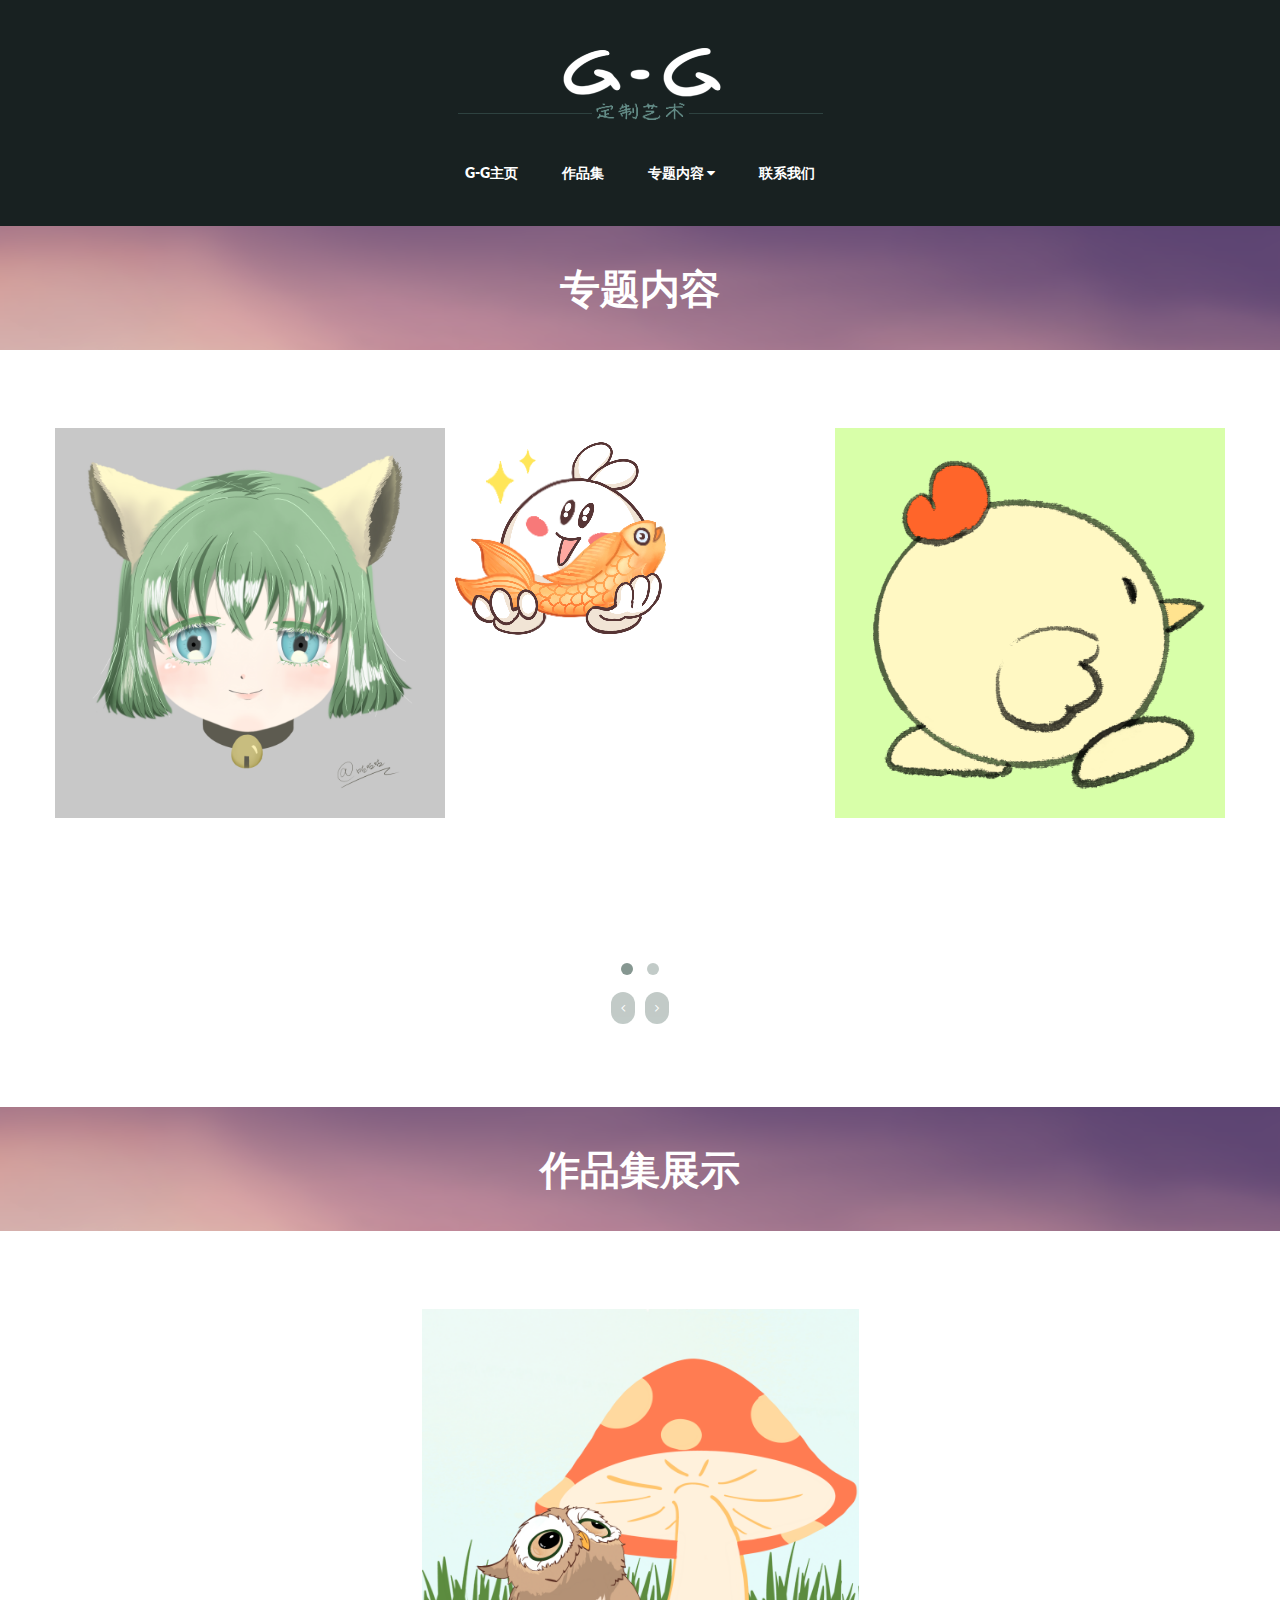
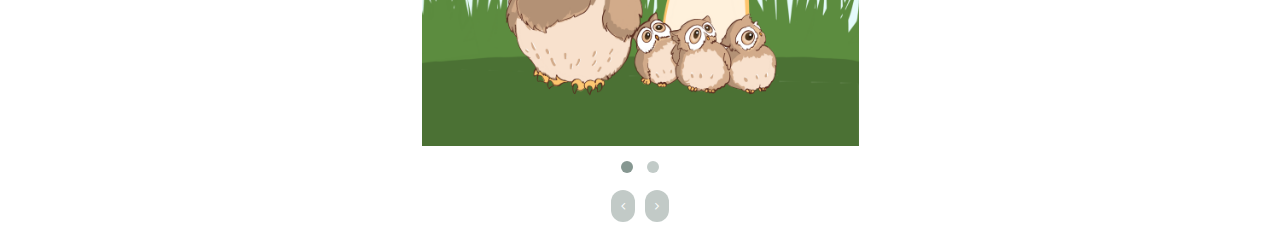
==== commit ef0640a6: "Update about.html" ====
--- a/about.html
+++ b/about.html
@@ -66,14 +66,39 @@
                                         </li>
                                         <li><a href="membership.html">Membership</a></li> -->
                                         <li class="active"><a href="contact.html">联系我们</a></li>
-                                    </ul>
-                                </div>
-                            </nav>
+                                      </ul>
+                                    </div>
+                                </nav>
+                            </div>
                         </div>
                     </div>
                 </div>
-            </div>
-        </header>
+                <div class="mobile-menu-area">
+                  <div class="container">
+                    <div class="row">
+                      <div class="col-md-12">
+                        <div class="mobile-menu">
+                          <nav id="dropdown">
+                            <ul>
+                              <li><a href="index.html">G-G主页</a></li>
+                              <li><a href="about.html">作品集</a></li>
+                              <li><a>专题内容 <i class="fa fa-caret-down" aria-hidden="true"></i></a>
+                                <ul>                                                
+                                  <li><a href="about.html">定制内容</a></li>
+                                  <li><a href="https://sticker.weixin.qq.com/cgi-bin/mmemoticon-bin/emoticonview?oper=single&t=shop/detail&productid=aL2PCfwK/89qO7sF6/+I+UDhfwEjhec2ZNvdnLLJRd/NdeG1R0ekOa5gpT2hba4B276aJAyvTpdCa6SAmxaBFAD7L1aZmBsq6Qu8JnBQkPEo=">小兔包包1</a></li>
+                                  <li><a href="https://sticker.weixin.qq.com/cgi-bin/mmemoticon-bin/emoticonview?oper=single&t=shop/detail&productid=aL2PCfwK/89qO7sF6/+I+UDhfwEjhec2ZNvdnLLJRd/NsPagI66DlL+6jXRAiBVO2Pj77KPvrOYlN1unuAhCJGdX3nAT0XBNVtbupAVrVd1c=">小兔包包2</a></li>   
+                                </ul>  
+                              <li class="active"><a href="contact.html">联系我们</a></li>                                     
+                              </li>
+                              </li>
+                            </ul>
+                          </nav>
+                        </div>          
+                      </div>
+                    </div>
+                  </div>
+                </div>
+            </header>
         <!-- Header Area End Here -->
         <!-- Breadcumb Start Here -->
         <div class="breadcumb-area">
@@ -272,4 +297,4 @@
           google.maps.event.addDomListener(window, 'load', initialize);
         </script>
     </body>
-</html>+</html>
